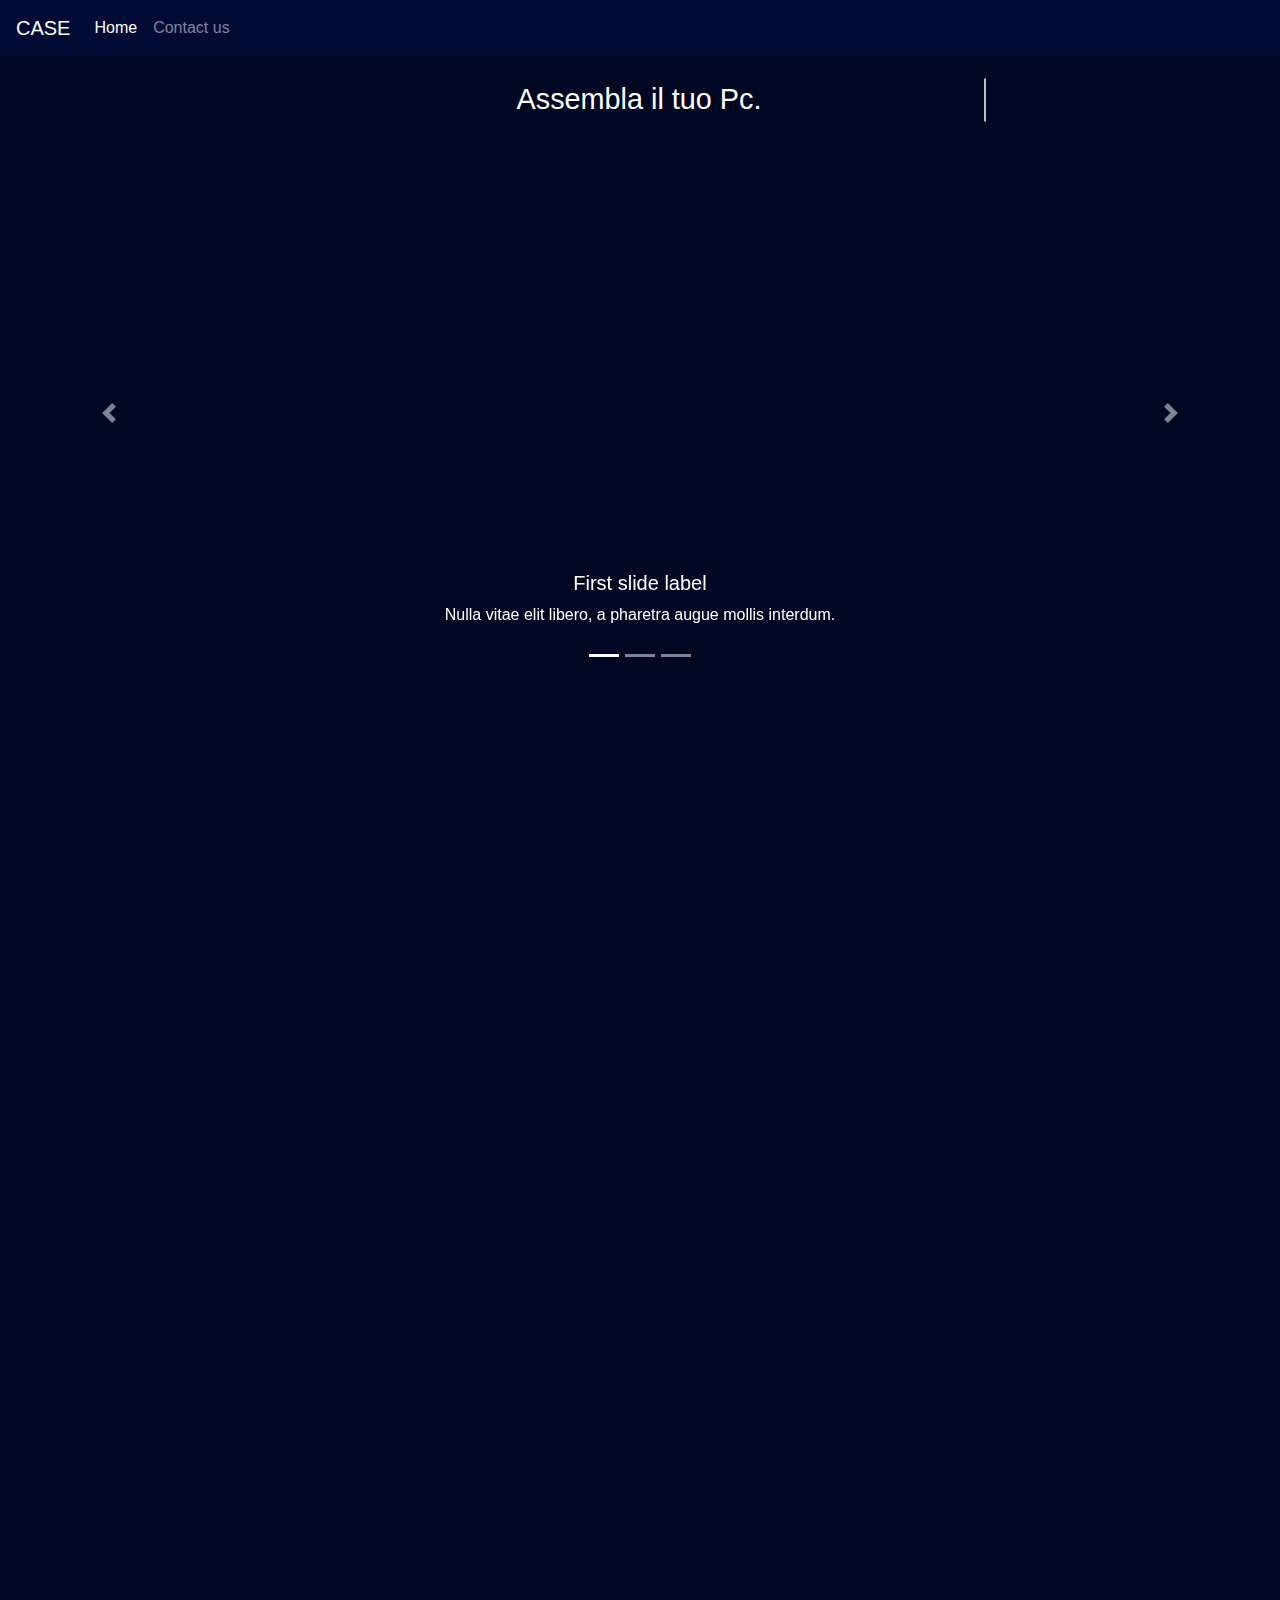
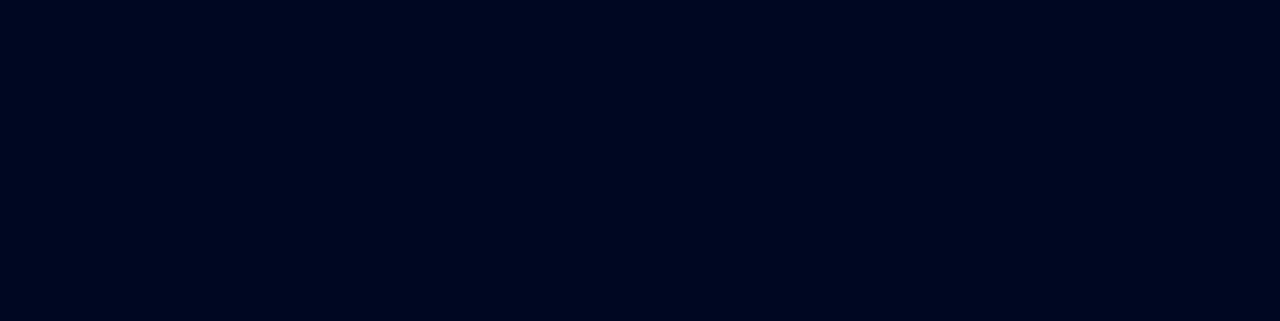
==== a-lan00/index.html @ 8d5b9226 "Add files via upload" ====
<!doctype html>
<html lang="en">
<head>
	<!-- Required meta tags -->
	<meta charset="utf-8">
	<meta name="viewport" content="width=device-width, initial-scale=1, shrink-to-fit=no">

	<!-- Bootstrap CSS -->
	<link rel="stylesheet" href="https://stackpath.bootstrapcdn.com/bootstrap/4.4.1/css/bootstrap.min.css" integrity="sha384-Vkoo8x4CGsO3+Hhxv8T/Q5PaXtkKtu6ug5TOeNV6gBiFeWPGFN9MuhOf23Q9Ifjh" crossorigin="anonymous">
	<link rel="stylesheet" href="https://unpkg.com/aos@next/dist/aos.css"/>
	<link rel="stylesheet" type="text/css" href="css/style.css">
	<link rel="stylesheet" type="text/css" href="css/typewrite.css">


	<title>Hello, world!</title>
</head>
<body>
	<script src="https://unpkg.com/aos@next/dist/aos.js">	
	</script>
	<script>
		AOS.init({
			disable: 'mobile'
		});
	</script>

	<!-- navbar -->
	<div class="container">
		<nav class="navbar navbar-expand-lg navbar-dark bg-dark navbar fixed-top">
			<a class="navbar-brand" href="#">CASE</a>
			<button class="navbar-toggler" type="button" data-toggle="collapse" data-target="#navbarSupportedContent" aria-controls="navbarSupportedContent" aria-expanded="false" aria-label="Toggle navigation">
				<span class="navbar-toggler-icon"></span>
			</button>

			<div class="collapse navbar-collapse" id="navbarSupportedContent">
				<ul class="navbar-nav mr-auto">
					<li class="nav-item active">
						<a class="nav-link" href="pagina.html">Home <span class="sr-only">(current)</span></a>
					</li>
					<li class="nav-item">
						<a class="nav-link" href="#">Contact us</a>
					</li>
				</ul>
			</div>
		</nav>
	</div>
	
	<div>
		<p class="line-1 anim-typewriter">Assembla il tuo Pc.</p>
	</div>
	<!-- immagini -->
	<div class="container-fluid">
		<div id="carouselExampleCaptions" class="carousel slide" data-ride="carousel">
			<ol class="carousel-indicators">
				<li data-target="#carouselExampleCaptions" data-slide-to="0" class="active"></li>
				<li data-target="#carouselExampleCaptions" data-slide-to="1"></li>
				<li data-target="#carouselExampleCaptions" data-slide-to="2"></li>
			</ol>
			<div class="carousel-inner">
				<div class="carousel-item active" style="background-image: url(https://source.unsplash.com/category/nature);">
					<!-- <img src="" class="d-block w-100" alt="..."> -->
					<div class="carousel-caption d-none d-md-block">
						<h5>First slide label</h5>
						<p>Nulla vitae elit libero, a pharetra augue mollis interdum.</p>
					</div>
				</div>
				<div class="carousel-item" style="background-image: url(https://source.unsplash.com/category/nature);">
					<!-- <img src="https://source.unsplash.com/category/nature" class="d-block w-100" alt="..."> -->
					<div class="carousel-caption d-none d-md-block">
						<h5>Second slide label</h5>
						<p>Lorem ipsum dolor sit amet, consectetur adipiscing elit.</p>
					</div>
				</div>
				<div class="carousel-item" style="background-image: url(https://source.unsplash.com/category/nature);">
					<!-- <img src="https://source.unsplash.com/category/nature" class="d-block w-100" alt="..."> -->
					<div class="carousel-caption d-none d-md-block">
						<h5>Third slide label</h5>
						<p>Praesent commodo cursus magna, vel scelerisque nisl consectetur.</p>
					</div>
				</div>
			</div>
			<a class="carousel-control-prev" href="#carouselExampleCaptions" role="button" data-slide="prev">
				<span class="carousel-control-prev-icon" aria-hidden="true"></span>
				<span class="sr-only">Previous</span>
			</a>
			<a class="carousel-control-next" href="#carouselExampleCaptions" role="button" data-slide="next">
				<span class="carousel-control-next-icon" aria-hidden="true"></span>
				<span class="sr-only">Next</span>
			</a>
		</div>	
	</div>
	<!-- animazioni sotto -->
	<div class="container">
		<div class="row">
			<div class="spazio">
			</div>
			<div class="col-sm" id="foto">
				<div class="Cont">
					<div class="i9" data-aos="fade-right" data-aos-duration="1200"></div>
				</div>
			</div>

			<div class="col-sm" id="descr">
				<div class="Cont"></div>
				<div class="testoi9" data-aos="fade-left" data-aos-duration="1200">
					<p>
						Lorem ipsum dolor sit amet, consectetur adipisicing elit, sed do eiusmod
						tempor incididunt ut labore et dolore magna aliqua. Ut enim ad minim veniam,
						quis nostrud exercitation ullamco laboris nisi ut aliquip ex ea commodo
						consequat. Duis aute irure dolor in reprehenderit in voluptate velit esse
						cillum dolore eu fugiat nulla pariatur. Excepteur sint occaecat cupidatat non
						proident, sunt in culpa qui officia deserunt mollit anim id est laborum.
					</p>
				</div>
			</div>
		</div>
<div class="spazio">
	
</div>
		<div class="row">
			<div class="Cont"></div>	
			<div class="col-sm" id="foto">
				<div class="spaz1"></div>
				<div class="testoi9" data-aos="fade-left" data-aos-duration="1200">
					<p>
						Lorem ipsum dolor sit amet, consectetur adipisicing elit, sed do eiusmod
						tempor incididunt ut labore et dolore magna aliqua. Ut enim ad minim veniam,
						quis nostrud exercitation ullamco laboris nisi ut aliquip ex ea commodo
						consequat. Duis aute irure dolor in reprehenderit in voluptate velit esse
						cillum dolore eu fugiat nulla pariatur. Excepteur sint occaecat cupidatat non
						proident, sunt in culpa qui officia deserunt mollit anim id est laborum.
					</p>
				</div>
			</div>
			<div class="col-sm" id="descr">
				<div class="Cont"></div>
					<div class="i9" data-aos="fade-right" data-aos-duration="1200"></div>
				</div>
			</div>
		</div>
	</div>
		<!-- Optional JavaScript -->
		<!-- jQuery first, then Popper.js, then Bootstrap JS -->
		<script src="https://code.jquery.com/jquery-3.4.1.slim.min.js" integrity="sha384-J6qa4849blE2+poT4WnyKhv5vZF5SrPo0iEjwBvKU7imGFAV0wwj1yYfoRSJoZ+n" crossorigin="anonymous"></script>
		<script src="https://cdn.jsdelivr.net/npm/popper.js@1.16.0/dist/umd/popper.min.js" integrity="sha384-Q6E9RHvbIyZFJoft+2mJbHaEWldlvI9IOYy5n3zV9zzTtmI3UksdQRVvoxMfooAo" crossorigin="anonymous"></script>
		<script src="https://stackpath.bootstrapcdn.com/bootstrap/4.4.1/js/bootstrap.min.js" integrity="sha384-wfSDF2E50Y2D1uUdj0O3uMBJnjuUD4Ih7YwaYd1iqfktj0Uod8GCExl3Og8ifwB6" crossorigin="anonymous"></script>

	</body>
	</html>
---- a-lan00/css/style.css ----
body{
	padding-top: 100px;
	background-color: #000722;
}
.carousel-item{
	height: 60vh;
}
.fixed-top{
	/*box-shadow: 0px 2px 10px #8099ff;*/
	background-color: #000a33!important;
}
a{
	color: white;
}
a:hover{
	text-shadow: 0px 1px 20px #99ccff;
	color: white;
}
.navbar-light .navbar-toggler {
    background-image: url(data:image/svg+xml,%3csvg xmlns='http://www.w3.org/2000/svg' width='30' hei…miterlimit='10' stroke-width='2' d='M4 7h22M4 15h22M4 23h22'/%3e%3c/svg%3e);
    }
.destra aos-init aos-animate{
	width: 3vh;
	height: 3vh;
	background-color: white;
}
.i9 {
  width: 18vh;
  height: 18vh;
  margin: 50px auto;
  padding-top: 75px;
  background-image: url(i9.png);
  text-align: center;
  color: #FFF;
  font-size: 3em;
  background-size: contain;
  right: 2vh;
}
.spazio{
	position: relative;
	margin-top: 30vh;
	width:100%;
}
.testoi9 {
  font-family: 'Roboto', sans-serif;
  background: grey;
  text-align: center;
  color: #FFF;
  font-size: 2vh;
  padding: 5vh;
}
img{
	position: absolute;
	width: 100%;
	height: 100%;
}
.spazio1{
	position: relative;
	margin-top: 30vh;
	width:100%;
}
.parent{
	overflow: hidden;
	height: 100%;
}
---- a-lan00/css/typewrite.css ----
/* Google Fonts */
@import url(https://fonts.googleapis.com/css?family=Anonymous+Pro);

/* Global */

.line-1{
  color: white;
    position: relative;
    top: 50%;  
    width: 24em;
    margin: 0 auto;
    border-right: 2px solid rgba(255,255,255,.75);
    font-size: 180%;
    text-align: center;
    white-space: nowrap;
    overflow: hidden;
    transform: translateY(-50%);    
}

/* Animation */
.anim-typewriter{
  animation: typewriter 4s steps(32) 1s 1 normal both,
             blinkTextCursor 500ms steps(32) infinite normal;
}
@keyframes typewriter{
  from{width: 0;}
  to{width: 9em;}
}
@keyframes blinkTextCursor{
  from{border-right-color: rgba(255,255,255,.75);}
  to{border-right-color: transparent;}
}
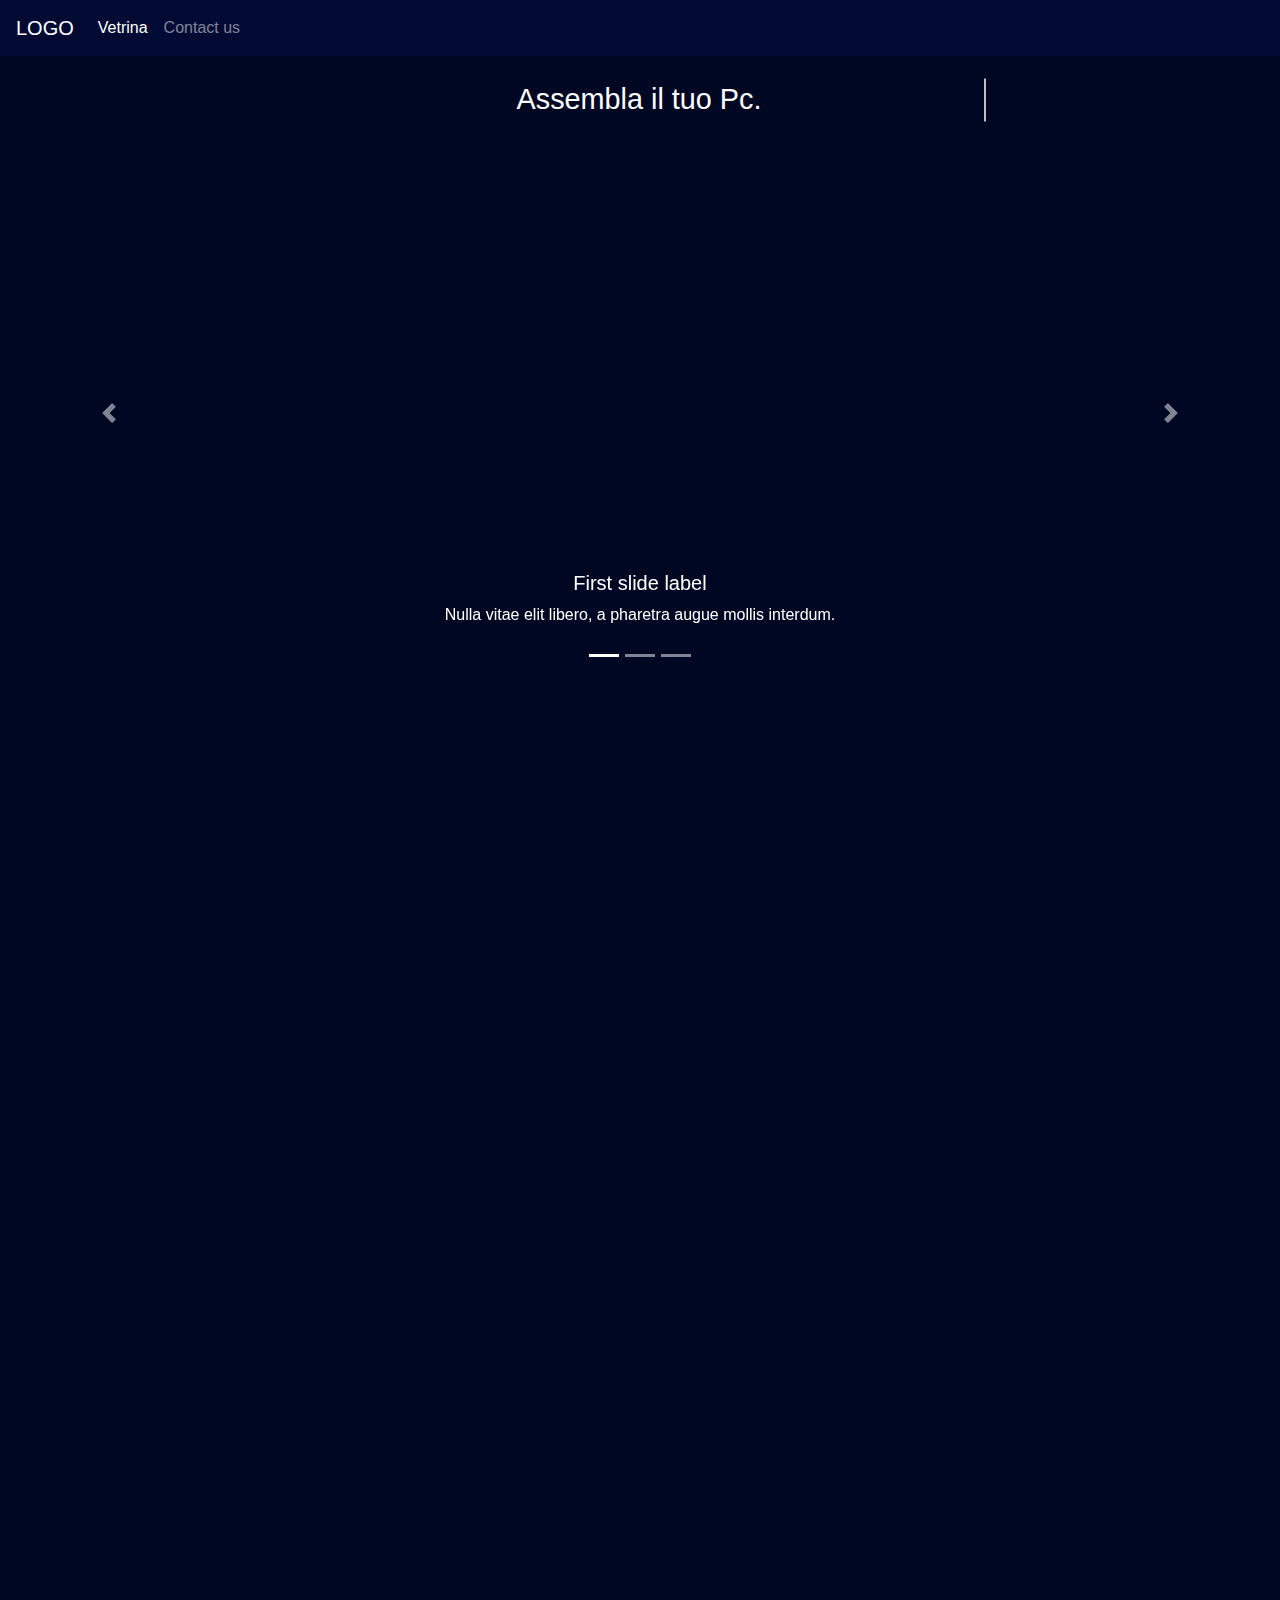
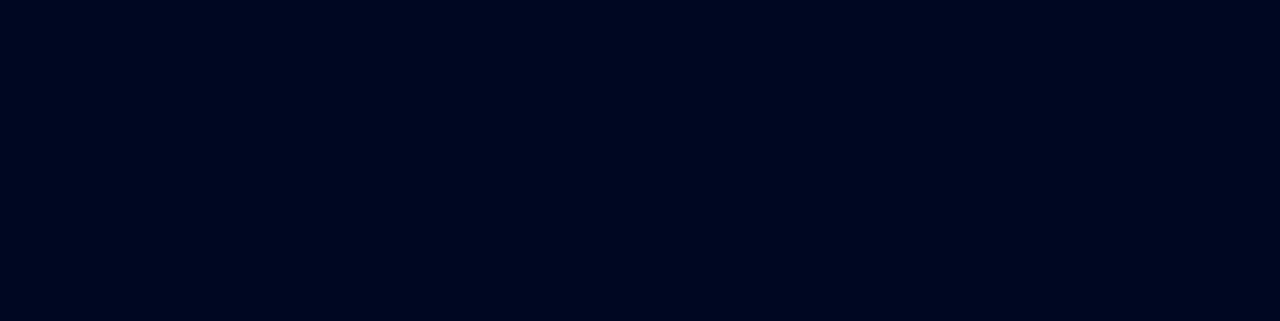
==== commit 0789a838: "Connection to db Added in a-lan00 folder. TODO: -ALAN: Controlla perche non va la navbar nelle pagin" ====
--- a/a-lan00/index.html
+++ b/a-lan00/index.html
@@ -26,16 +26,19 @@
 	<!-- navbar -->
 	<div class="container">
 		<nav class="navbar navbar-expand-lg navbar-dark bg-dark navbar fixed-top">
-			<a class="navbar-brand" href="#">CASE</a>
+			<a class="navbar-brand" href="#">LOGO</a>
 			<button class="navbar-toggler" type="button" data-toggle="collapse" data-target="#navbarSupportedContent" aria-controls="navbarSupportedContent" aria-expanded="false" aria-label="Toggle navigation">
 				<span class="navbar-toggler-icon"></span>
 			</button>
 
 			<div class="collapse navbar-collapse" id="navbarSupportedContent">
 				<ul class="navbar-nav mr-auto">
+					<!-- <li class="nav-item active">
+						<a class="nav-link" href="pagina.html">Home <span class="sr-only">(current)</span></a>
+					</li> -->
 					<li class="nav-item active">
-						<a class="nav-link" href="pagina.html">Home <span class="sr-only">(current)</span></a>
-					</li>
+						<a class="nav-link" href="./Card/card.php">Vetrina <span class="sr-only">(current)</span></a>
+					</li> 
 					<li class="nav-item">
 						<a class="nav-link" href="#">Contact us</a>
 					</li>
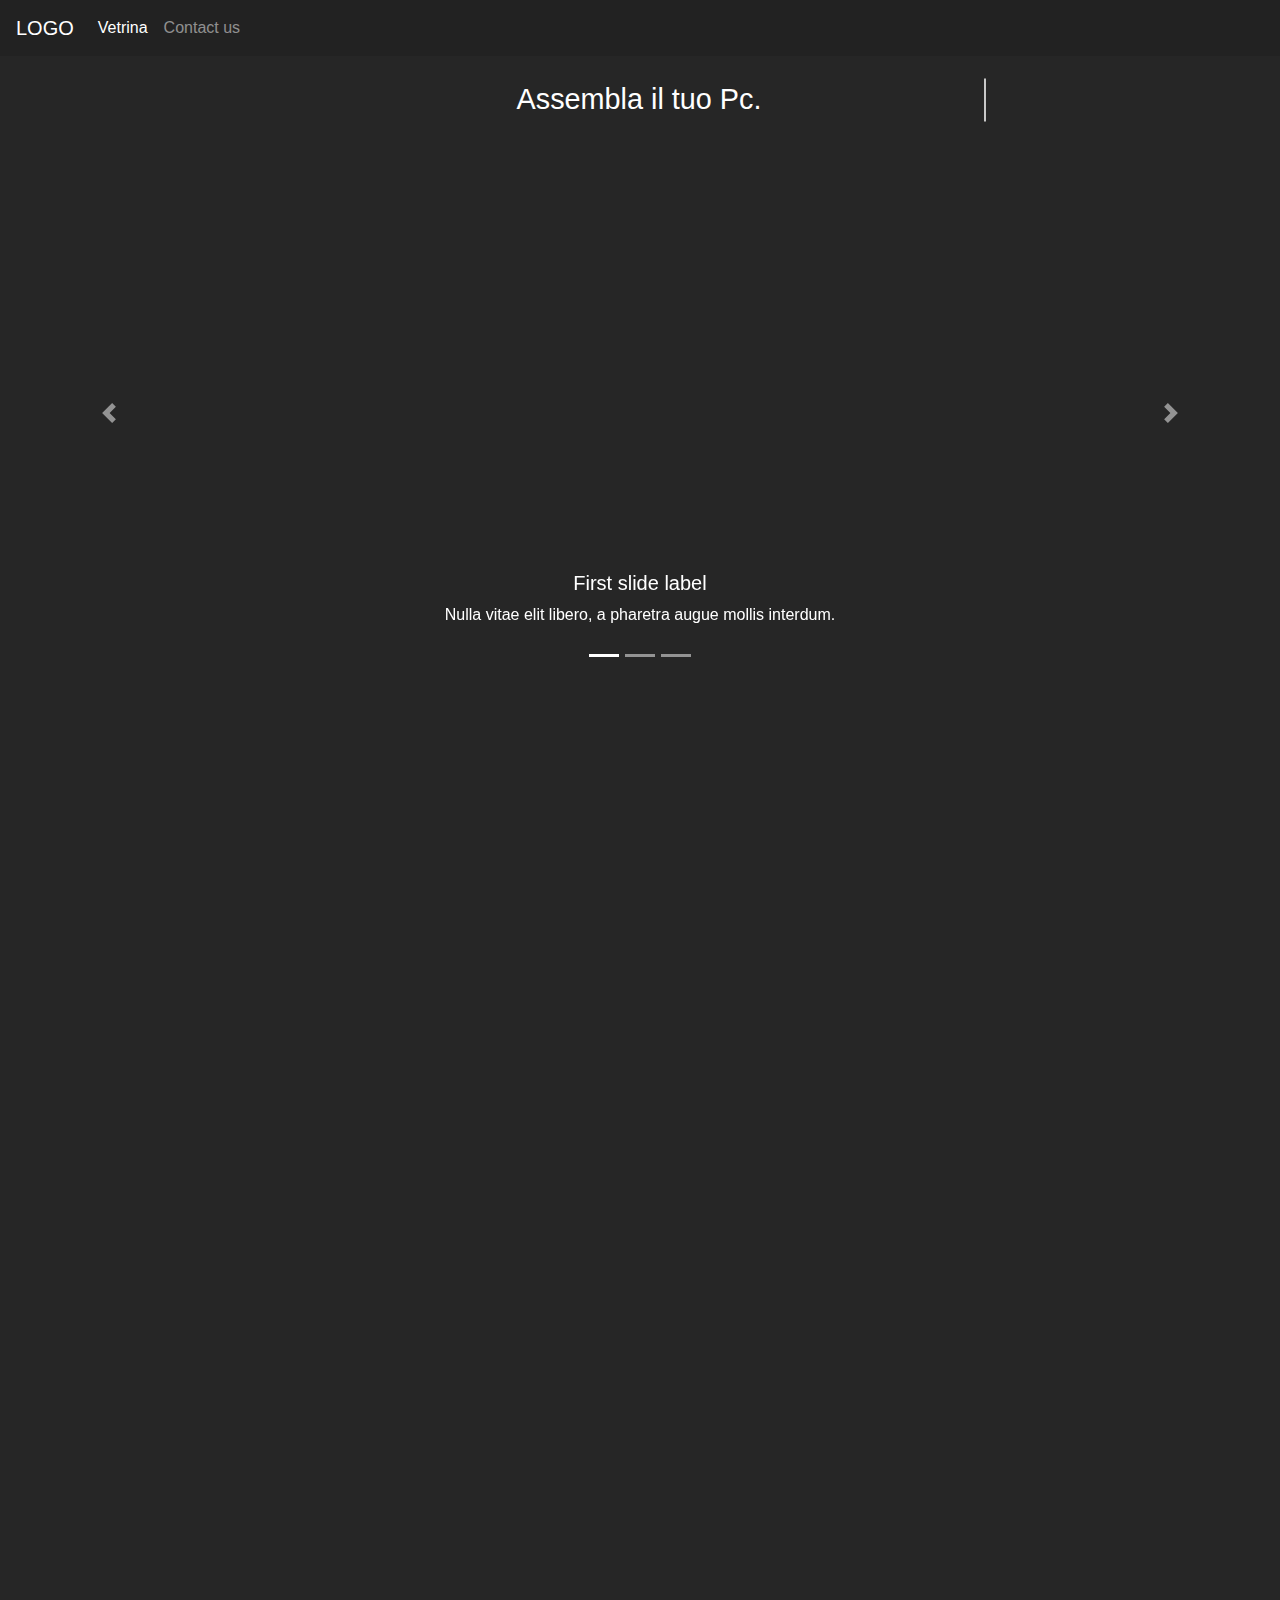
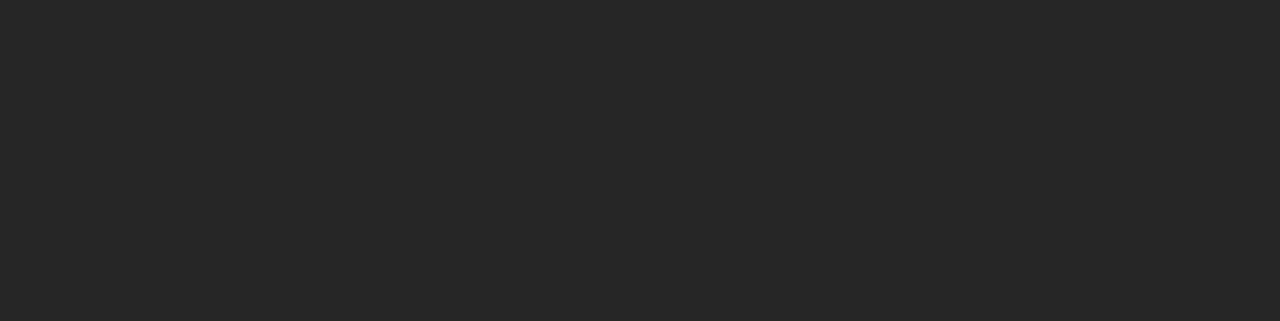
==== commit 00c4c7a6: "Add files via upload" ====
--- a/a-lan00/css/style.css
+++ b/a-lan00/css/style.css
@@ -1,19 +1,19 @@
 body{
 	padding-top: 100px;
-	background-color: #000722;
+	background-color: #262626;
 }
 .carousel-item{
 	height: 60vh;
 }
 .fixed-top{
-	/*box-shadow: 0px 2px 10px #8099ff;*/
-	background-color: #000a33!important;
+	/*box-shadow: 0px 2px 8px black;*/
+	background-color: #222222!important;
 }
 a{
 	color: white;
 }
 a:hover{
-	text-shadow: 0px 1px 20px #99ccff;
+	text-shadow: 0px 1px 20px #353535;
 	color: white;
 }
 .navbar-light .navbar-toggler {
@@ -49,11 +49,11 @@
   font-size: 2vh;
   padding: 5vh;
 }
-img{
+/*img{
 	position: absolute;
 	width: 100%;
 	height: 100%;
-}
+}*/
 .spazio1{
 	position: relative;
 	margin-top: 30vh;
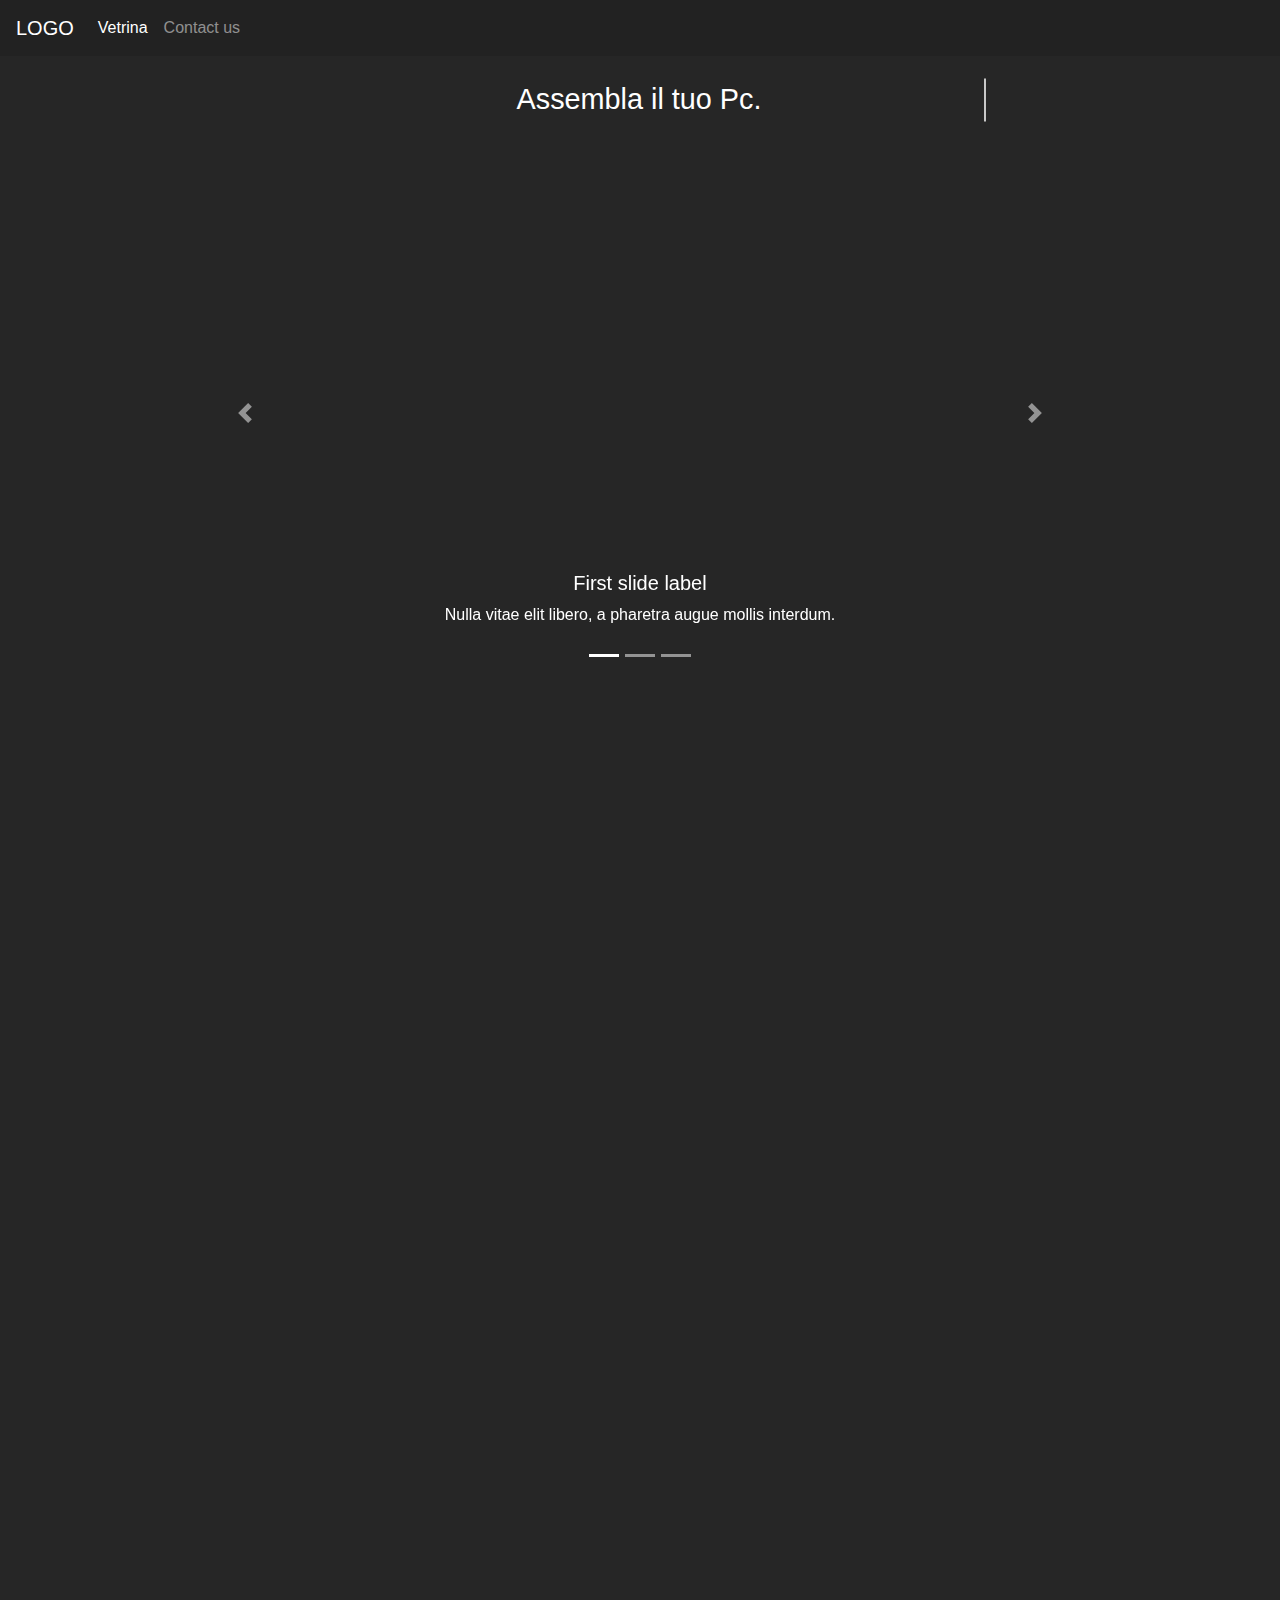
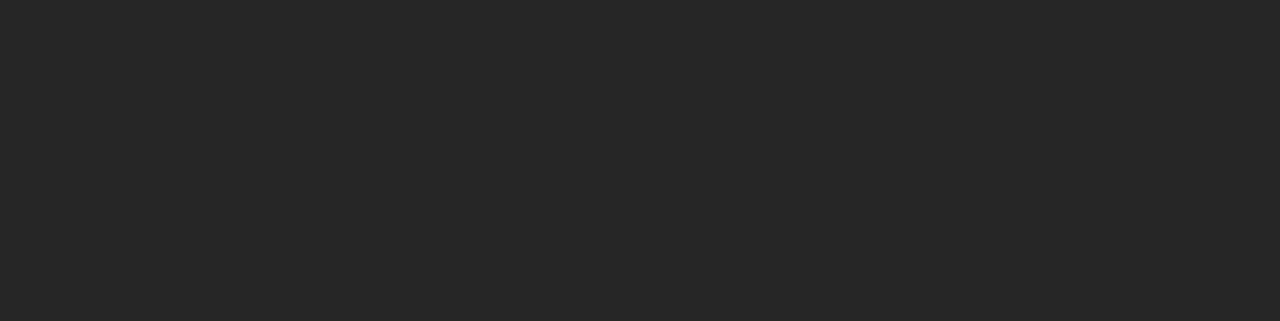
==== commit f1975e43: "bella" ====
--- a/a-lan00/index.html
+++ b/a-lan00/index.html
@@ -51,7 +51,7 @@
 		<p class="line-1 anim-typewriter">Assembla il tuo Pc.</p>
 	</div>
 	<!-- immagini -->
-	<div class="container-fluid">
+	<div class="container-fluid" id="caros">
 		<div id="carouselExampleCaptions" class="carousel slide" data-ride="carousel">
 			<ol class="carousel-indicators">
 				<li data-target="#carouselExampleCaptions" data-slide-to="0" class="active"></li>
--- a/a-lan00/css/style.css
+++ b/a-lan00/css/style.css
@@ -4,6 +4,9 @@
 }
 .carousel-item{
 	height: 60vh;
+}
+#caros{
+	width: 75%;
 }
 .fixed-top{
 	/*box-shadow: 0px 2px 8px black;*/
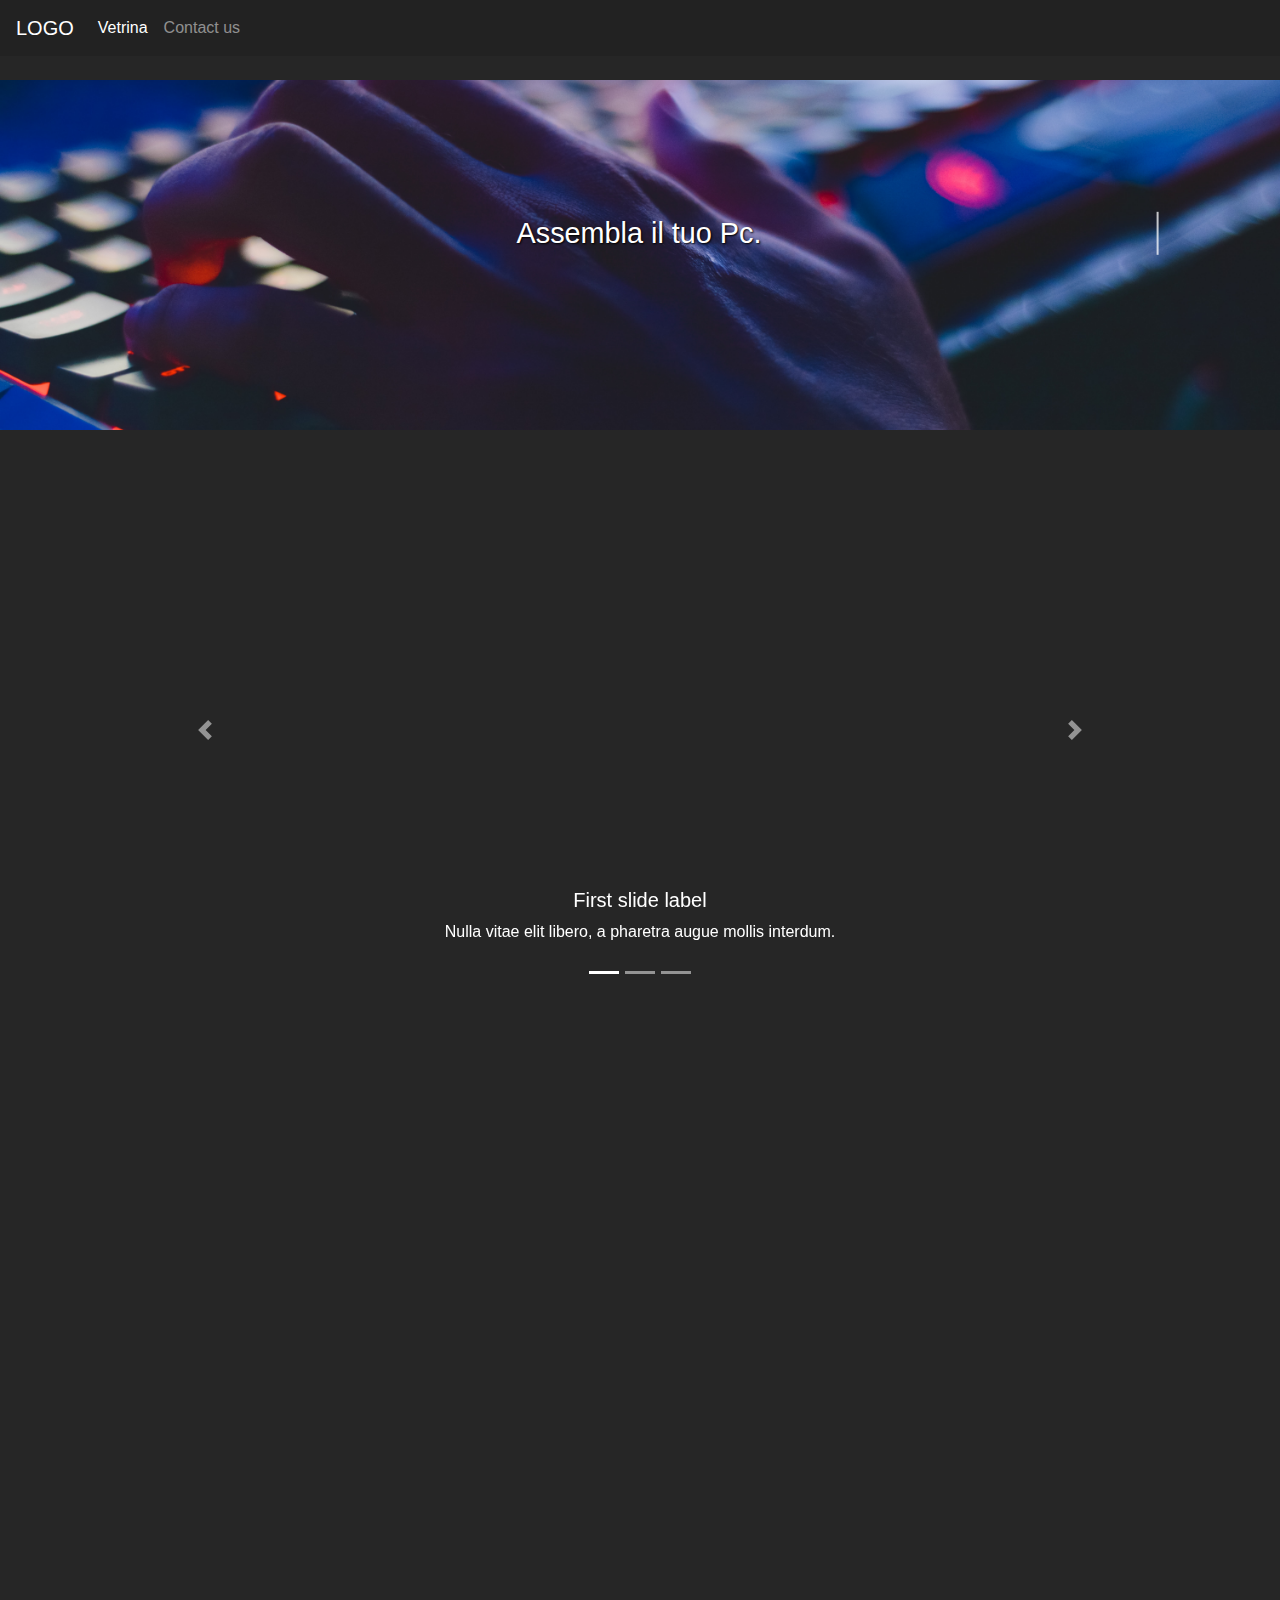
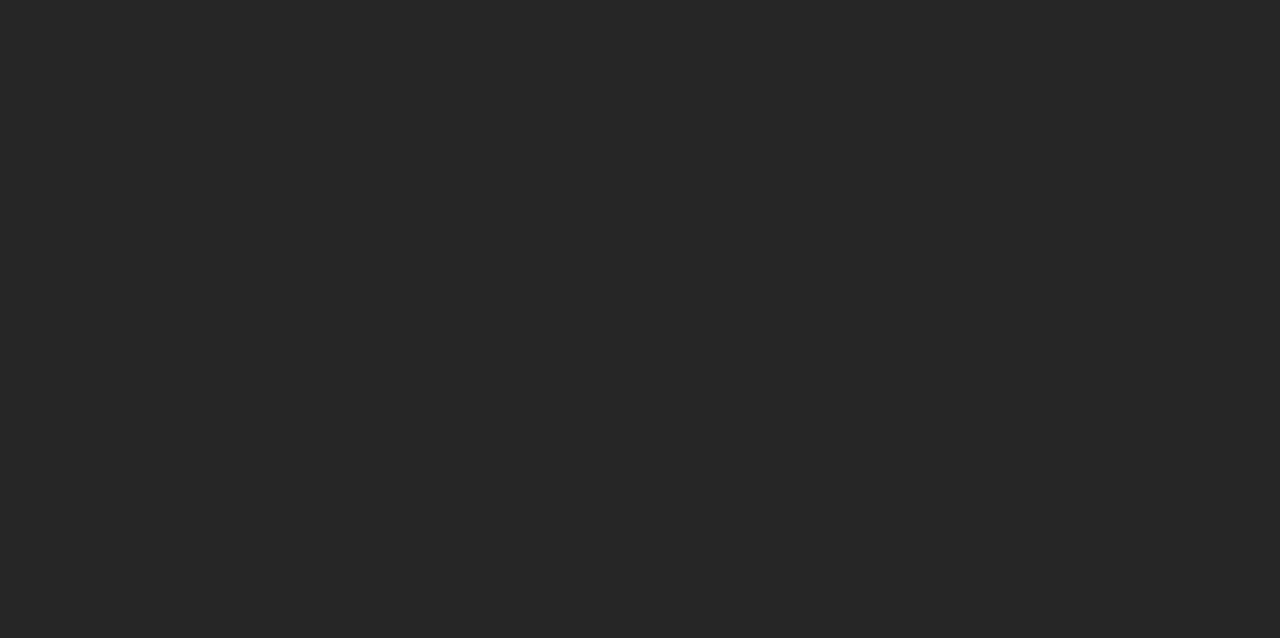
==== commit f93b8733: "Add files via upload" ====
--- a/a-lan00/index.html
+++ b/a-lan00/index.html
@@ -46,10 +46,21 @@
 			</div>
 		</nav>
 	</div>
-	
-	<div>
+
+
+
+
+<div class="topnello">
+    <div class="testobello">
+      <div>
 		<p class="line-1 anim-typewriter">Assembla il tuo Pc.</p>
 	</div>
+    </div>
+  </div>
+
+
+	
+	
 	<!-- immagini -->
 	<div class="container-fluid" id="caros">
 		<div id="carouselExampleCaptions" class="carousel slide" data-ride="carousel">
--- a/a-lan00/css/style.css
+++ b/a-lan00/css/style.css
@@ -1,12 +1,13 @@
 body{
-	padding-top: 100px;
+	padding-top: 80px;
 	background-color: #262626;
 }
 .carousel-item{
 	height: 60vh;
 }
 #caros{
-	width: 75%;
+	width: 80%;
+	padding: 0;
 }
 .fixed-top{
 	/*box-shadow: 0px 2px 8px black;*/
@@ -65,4 +66,27 @@
 .parent{
 	overflow: hidden;
 	height: 100%;
+}
+.topnello{
+  background-image: url("../img/alan_sfo.jpg");
+  height: 350px;
+  background-position: center;
+  background-repeat: no-repeat;
+  background-size: cover;
+  position: relative;
+  margin-bottom: 30px;
+}
+.testobello{
+  text-align: center;
+  position: absolute;
+  top: 50%;
+  left: 50%;
+  transform: translate(-50%, -50%);
+  color: black;
+  font-family: 'Raleway', sans-serif;
+  text-shadow: 1px 1px 2px black;
+}
+.topnello::before{
+	z-index: -1;
+	opacity: 0.1;
 }--- a/a-lan00/css/typewrite.css
+++ b/a-lan00/css/typewrite.css
@@ -7,7 +7,7 @@
   color: white;
     position: relative;
     top: 50%;  
-    width: 24em;
+    width: 36em;
     margin: 0 auto;
     border-right: 2px solid rgba(255,255,255,.75);
     font-size: 180%;
